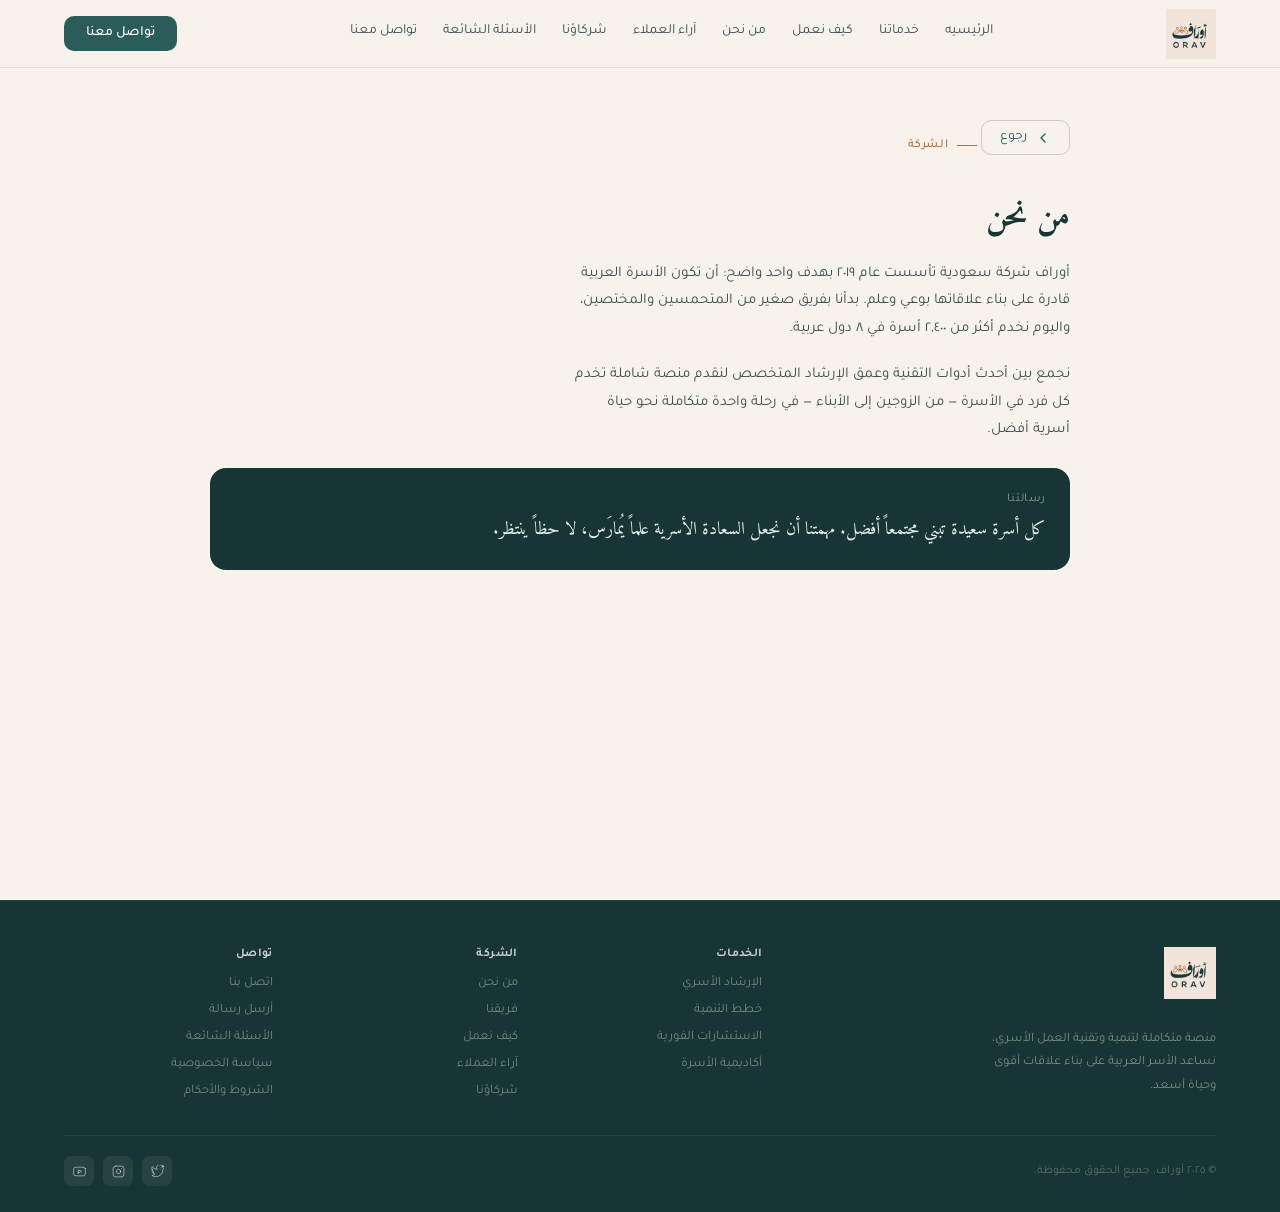
==== about.html @ 251823da "html" ====
<!doctype html>
<html lang="ar" dir="rtl">
  <head>
    <meta charset="UTF-8" />
    <meta name="viewport" content="width=device-width, initial-scale=1.0" />
    <title>أوراف — من نحن</title>
    <link
      href="https://fonts.googleapis.com/css2?family=Tajawal:wght@300;400;500;700;800&family=Amiri:ital,wght@0,400;0,700;1,400&display=swap"
      rel="stylesheet"
    />
    <link rel="stylesheet" href="css/style.css" />
  </head>
  <body>
    <nav>
      <a class="nav-logo" href="index.html">
        <img
          src="images/logo.jpg"
          class="nav-logo-img"
          alt="أوراف"
          style="height: 50px; width: auto; object-fit: contain"
        />
      </a>
      <div class="nav-menu">
        <a href="index.html">الرئيسيه</a>
        <a href="index.html#services">خدماتنا</a>
        <a href="index.html#how">كيف نعمل</a>
        <a href="index.html#about">من نحن</a>
        <a href="index.html#testimonials">آراء العملاء</a>
        <a href="index.html#partners">شركاؤنا</a>
        <a href="index.html#faq">الأسئلة الشائعة</a>
        <a href="index.html#contact">تواصل معنا</a>
      </div>
      <a class="nav-cta nav-cta-desktop" href="index.html#contact"
        >تواصل معنا</a
      >
      <button class="menu-toggle" onclick="toggleMenu()">☰</button>
    </nav>

    <div
      style="
        min-height: 100vh;
        background: var(--cream);
        padding: 120px 5% 80px;
        direction: rtl;
      "
    >
      <div style="max-width: 860px; margin: 0 auto">
        <a
          href="index.html"
          style="
            display: inline-flex;
            align-items: center;
            gap: 8px;
            background: transparent;
            border: 0.5px solid rgba(45, 95, 94, 0.25);
            border-radius: 10px;
            padding: 8px 18px;
            font-family: &quot;Tajawal&quot;, sans-serif;
            font-size: 14px;
            color: var(--teal);
            text-decoration: none;
            margin-bottom: 40px;
          "
        >
          <svg
            width="16"
            height="16"
            viewBox="0 0 24 24"
            fill="none"
            stroke="currentColor"
            stroke-width="2"
            stroke-linecap="round"
          >
            <polyline points="15,18 9,12 15,6" />
          </svg>
          رجوع
        </a>
        <div class="sec-label">الشركة</div>
        <h2 class="sec-title" style="margin-bottom: 20px">من نحن</h2>
        <p class="sec-desc" style="margin-bottom: 18px">
          أوراف شركة سعودية تأسست عام ٢٠١٩ بهدف واحد واضح: أن تكون الأسرة
          العربية قادرة على بناء علاقاتها بوعي وعلم. بدأنا بفريق صغير من
          المتحمسين والمختصين، واليوم نخدم أكثر من ٢,٤٠٠ أسرة في ٨ دول عربية.
        </p>
        <p class="sec-desc" style="margin-bottom: 18px">
          نجمع بين أحدث أدوات التقنية وعمق الإرشاد المتخصص لنقدم منصة شاملة تخدم
          كل فرد في الأسرة — من الزوجين إلى الأبناء — في رحلة واحدة متكاملة نحو
          حياة أسرية أفضل.
        </p>
        <div
          style="
            background: var(--teal-dark);
            border-radius: 16px;
            padding: 24px;
            color: white;
            margin-top: 24px;
          "
        >
          <div
            style="
              font-size: 12px;
              color: rgba(255, 255, 255, 0.5);
              margin-bottom: 8px;
              letter-spacing: 0.05em;
            "
          >
            رسالتنا
          </div>
          <div
            style="
              font-family: &quot;Amiri&quot;, serif;
              font-size: 18px;
              line-height: 1.75;
              color: rgba(255, 255, 255, 0.9);
            "
          >
            كل أسرة سعيدة تبني مجتمعاً أفضل. مهمتنا أن نجعل السعادة الأسرية
            علماً يُمارَس، لا حظاً ينتظر.
          </div>
        </div>
      </div>
    </div>

    <footer>
      <div class="footer-grid">
        <div class="footer-brand">
          <img
            src="images/logo.jpg"
            style="
              height: 52px;
              width: auto;
              object-fit: contain;
              margin-bottom: 10px;
            "
            alt="أوراف"
          />
          <p>
            منصة متكاملة لتنمية وتقنية العمل الأسري، نساعد الأسر العربية على
            بناء علاقات أقوى وحياة أسعد.
          </p>
        </div>
        <div class="footer-col">
          <h4>الخدمات</h4>
          <ul>
            <li><a href="counseling.html">الإرشاد الأسري</a></li>
            <li><a href="plans.html">خطط التنمية</a></li>
            <li><a href="instant.html">الاستشارات الفورية</a></li>
            <li><a href="academy.html">أكاديمية الأسرة</a></li>
          </ul>
        </div>
        <div class="footer-col">
          <h4>الشركة</h4>
          <ul>
            <li><a href="about.html">من نحن</a></li>
            <li><a href="team.html">فريقنا</a></li>
            <li><a href="how.html">كيف نعمل</a></li>
            <li><a href="testimonials.html">آراء العملاء</a></li>
            <li><a href="partners.html">شركاؤنا</a></li>
          </ul>
        </div>
        <div class="footer-col">
          <h4>تواصل</h4>
          <ul>
            <li><a href="contact.html">اتصل بنا</a></li>
            <li><a href="message.html">أرسل رسالة</a></li>
            <li><a href="faq.html">الأسئلة الشائعة</a></li>
            <li><a href="privacy.html">سياسة الخصوصية</a></li>
            <li><a href="terms.html">الشروط والأحكام</a></li>
          </ul>
        </div>
      </div>
      <div class="footer-btm">
        <span class="footer-copy">© ٢٠٢٥ أوراف. جميع الحقوق محفوظة.</span>
        <div class="socials">
          <div class="soc">
            <svg
              viewBox="0 0 24 24"
              fill="none"
              stroke="rgba(255,255,255,.5)"
              stroke-width="1.8"
              stroke-linecap="round"
            >
              <path
                d="M23 3a10.9 10.9 0 0 1-3.14 1.53A4.48 4.48 0 0 0 22.43.36a9 9 0 0 1-2.88 1.1A4.52 4.52 0 0 0 11.43 8a12.8 12.8 0 0 1-9.29-4.71 4.52 4.52 0 0 0 1.4 6.03 4.47 4.47 0 0 1-2.05-.56v.06a4.52 4.52 0 0 0 3.62 4.43 4.52 4.52 0 0 1-2.04.08 4.52 4.52 0 0 0 4.22 3.13A9.05 9.05 0 0 1 2 19.54a12.77 12.77 0 0 0 6.92 2.03c8.3 0 12.85-6.88 12.85-12.85l-.01-.59A9.22 9.22 0 0 0 24 4.59 9 9 0 0 1 23 3z"
              />
            </svg>
          </div>
          <div class="soc">
            <svg
              viewBox="0 0 24 24"
              fill="none"
              stroke="rgba(255,255,255,.5)"
              stroke-width="1.8"
              stroke-linecap="round"
            >
              <rect x="2" y="2" width="20" height="20" rx="5" />
              <path d="M16 11.37A4 4 0 1 1 12.63 8 4 4 0 0 1 16 11.37z" />
              <line x1="17.5" y1="6.5" x2="17.5" y2="6.5" />
            </svg>
          </div>
          <div class="soc">
            <svg
              viewBox="0 0 24 24"
              fill="none"
              stroke="rgba(255,255,255,.5)"
              stroke-width="1.8"
              stroke-linecap="round"
            >
              <path
                d="M22.54 6.42a2.78 2.78 0 0 0-1.95-1.96C18.88 4 12 4 12 4s-6.88 0-8.59.46A2.78 2.78 0 0 0 1.46 6.42 29 29 0 0 0 1 12a29 29 0 0 0 .46 5.58 2.78 2.78 0 0 0 1.95 1.96C5.12 20 12 20 12 20s6.88 0 8.59-.46a2.78 2.78 0 0 0 1.95-1.96A29 29 0 0 0 23 12a29 29 0 0 0-.46-5.58z"
              />
              <polygon points="9.75,15.02 15.5,12 9.75,8.98 9.75,15.02" />
            </svg>
          </div>
        </div>
      </div>
    </footer>

    <script src="js/page.js"></script>
  </body>
</html>
---- css/style.css ----
:root {
    --teal: #2a5c5a;
    --teal-dark: #163534;
    --teal-light: #e4f2f1;
    --teal-mid: #3d7472;
    --bronze: #b86d2e;
    --bronze-light: #fdf0e6;
    --bronze-dark: #7d4a1a;
    --cream: #f8f2ec;
    --cream-dark: #ece3d8;
    --white: #ffffff;
    --text-dark: #161f1f;
    --text-mid: #3e4f4f;
    --text-muted: #7a8f8e;
}

* {
    margin: 0;
    padding: 0;
    box-sizing: border-box;
}

html {
    scroll-behavior: smooth;
}

body {
    font-family: 'Tajawal', sans-serif;
    background: var(--cream);
    color: var(--text-dark);
    direction: rtl;
    overflow-x: hidden;
}

/* NAV */
nav {
    position: fixed;
    top: 0;
    right: 0;
    left: 0;
    z-index: 200;
    background: rgba(248, 242, 236, 0.96);
    backdrop-filter: blur(14px);
    border-bottom: 0.5px solid rgba(45, 95, 94, .12);
    padding: 0 5%;
    height: 68px;
    display: flex;
    align-items: center;
    justify-content: space-between;
}

.nav-logo {
    display: flex;
    align-items: center;
    gap: 10px;
    text-decoration: none;
}

.nav-logo-mark {
    width: 36px;
    height: 36px;
    background: var(--teal);
    border-radius: 10px;
    display: flex;
    align-items: center;
    justify-content: center;
}

.nav-logo-mark svg {
    width: 20px;
    height: 20px;
}

.nav-brand {
    font-family: 'Amiri', serif;
    font-size: 20px;
    color: var(--teal-dark);
    font-weight: 700;
}

.nav-menu {
    display: flex;
    align-items: center;
    gap: 26px;
}

.nav-menu a {
    font-size: 14px;
    color: var(--text-mid);
    text-decoration: none;
    font-weight: 400;
    transition: color .2s;
    padding-bottom: 2px;
    border-bottom: 2px solid transparent;
}

.nav-menu a:hover {
    color: var(--teal);
    border-bottom-color: var(--teal);
}

.nav-cta {
    background: var(--teal);
    color: var(--white);
    border: none;
    border-radius: 10px;
    padding: 9px 22px;
    font-family: 'Tajawal', sans-serif;
    font-size: 14px;
    font-weight: 500;
    cursor: pointer;
    transition: background .2s;
    text-decoration: none;
    display: inline-block;
}

.nav-cta:hover {
    background: var(--teal-dark);
}

/* HERO SLIDER */
.hero-slider {
    position: relative;
    overflow: hidden;
    background: var(--cream);
}

.slides-wrap {
    position: relative;
    min-height: 100vh;
}

.slide {
    position: absolute;
    inset: 0;
    opacity: 0;
    transition: opacity .85s ease;
    pointer-events: none;
    display: grid;
    grid-template-columns: 1fr 1fr;
    gap: 60px;
    align-items: center;
    padding: 120px 5% 100px;
    min-height: 100vh;
}

.slide.active {
    opacity: 1;
    pointer-events: all;
}

.slide::before {
    content: '';
    position: absolute;
    top: -80px;
    left: -80px;
    width: 460px;
    height: 460px;
    background: var(--teal-light);
    border-radius: 50%;
    opacity: .32;
    z-index: 0;
}

.slide-content {
    position: relative;
    z-index: 1;
}

.hero-badge {
    display: inline-flex;
    align-items: center;
    gap: 8px;
    background: var(--bronze-light);
    border: 0.5px solid rgba(192, 120, 64, .3);
    border-radius: 20px;
    padding: 6px 16px;
    font-size: 13px;
    color: var(--bronze-dark);
    margin-bottom: 22px;
}

.hero-badge-dot {
    width: 6px;
    height: 6px;
    border-radius: 50%;
    background: var(--bronze);
}

.slide-content h1 {
    font-family: 'Amiri', serif;
    font-size: 50px;
    font-weight: 700;
    color: var(--teal-dark);
    line-height: 1.3;
    margin-bottom: 18px;
}

.slide-content h1 span {
    color: var(--bronze);
}

.slide-content p {
    font-size: 16px;
    color: var(--text-mid);
    line-height: 1.85;
    margin-bottom: 34px;
    max-width: 430px;
}

.hero-btns {
    display: flex;
    gap: 14px;
    flex-wrap: wrap;
}

.btn-primary {
    background: var(--teal);
    color: var(--white);
    border: none;
    border-radius: 12px;
    padding: 13px 28px;
    font-family: 'Tajawal', sans-serif;
    font-size: 15px;
    font-weight: 500;
    cursor: pointer;
    transition: all .2s;
    text-decoration: none;
    display: inline-block;
}

.btn-primary:hover {
    background: var(--teal-dark);
    transform: translateY(-1px);
}

.btn-secondary {
    background: transparent;
    color: var(--teal);
    border: 1px solid rgba(45, 95, 94, .35);
    border-radius: 12px;
    padding: 13px 28px;
    font-family: 'Tajawal', sans-serif;
    font-size: 15px;
    font-weight: 500;
    cursor: pointer;
    transition: all .2s;
    text-decoration: none;
    display: inline-block;
}

.btn-secondary:hover {
    background: var(--teal-light);
}

.slide-visual {
    position: relative;
    z-index: 1;
    display: flex;
    justify-content: center;
    align-items: center;
    flex-direction: column;
    gap: 0;
}

.hero-card {
    background: var(--white);
    border-radius: 24px;
    border: 0.5px solid rgba(45, 95, 94, .15);
    padding: 26px;
    width: 320px;
    position: relative;
}

.hero-card::before {
    content: '';
    position: absolute;
    top: -10px;
    right: -10px;
    width: 100%;
    height: 100%;
    border: 1px solid rgba(192, 120, 64, .18);
    border-radius: 24px;
    z-index: -1;
}

.hc-head {
    display: flex;
    align-items: center;
    gap: 11px;
    margin-bottom: 16px;
}

.hc-av {
    width: 40px;
    height: 40px;
    border-radius: 50%;
    background: var(--teal-light);
    display: flex;
    align-items: center;
    justify-content: center;
}

.hc-av svg {
    width: 19px;
    height: 19px;
}

.hc-name {
    font-size: 14px;
    font-weight: 700;
    color: var(--teal-dark);
}

.hc-sub {
    font-size: 11px;
    color: var(--text-muted);
}

.hc-stats {
    display: grid;
    grid-template-columns: repeat(3, 1fr);
    gap: 8px;
    margin-bottom: 16px;
}

.hc-st {
    background: var(--cream);
    border-radius: 10px;
    padding: 10px 8px;
    text-align: center;
}

.hc-st-n {
    font-size: 17px;
    font-weight: 700;
    color: var(--teal);
}

.hc-st-l {
    font-size: 10px;
    color: var(--text-muted);
    margin-top: 2px;
}

.prog-lbl {
    display: flex;
    justify-content: space-between;
    font-size: 11px;
    color: var(--text-mid);
    margin-bottom: 5px;
}

.prog-bar {
    height: 5px;
    background: var(--cream-dark);
    border-radius: 3px;
    overflow: hidden;
    margin-bottom: 9px;
}

.prog-fill {
    height: 100%;
    border-radius: 3px;
    background: var(--teal);
}

.hc-tag {
    display: inline-block;
    font-size: 11px;
    padding: 3px 10px;
    background: var(--teal-light);
    color: var(--teal);
    border-radius: 20px;
    margin-top: 2px;
}

.hero-float {
    position: absolute;
    bottom: 12px;
    left: 12px;
    background: var(--teal);
    border-radius: 14px;
    padding: 12px 15px;
    color: var(--white);
    width: 140px;
    z-index: 5;
}

.hf-n {
    font-size: 22px;
    font-weight: 700;
}

.hf-l {
    font-size: 11px;
    opacity: .72;
    margin-top: 1px;
}

/* slider controls */
.slider-nav {
    position: absolute;
    bottom: 32px;
    left: 0;
    right: 0;
    display: flex;
    align-items: center;
    justify-content: center;
    gap: 16px;
    z-index: 20;
}

.dots {
    display: flex;
    gap: 7px;
}

.dot {
    width: 8px;
    height: 8px;
    border-radius: 50%;
    background: rgba(45, 95, 94, .22);
    cursor: pointer;
    transition: all .3s;
    border: none;
    padding: 0;
}

.dot.on {
    background: var(--teal);
    width: 22px;
    border-radius: 4px;
}

.arr {
    width: 36px;
    height: 36px;
    border-radius: 50%;
    border: 0.5px solid rgba(45, 95, 94, .28);
    background: var(--white);
    display: flex;
    align-items: center;
    justify-content: center;
    cursor: pointer;
    transition: all .2s;
}

.arr:hover {
    background: var(--teal);
    border-color: var(--teal);
}

.arr:hover svg {
    stroke: white;
}

.arr svg {
    width: 15px;
    height: 15px;
    stroke: var(--teal);
    stroke-width: 2;
    fill: none;
    stroke-linecap: round;
    stroke-linejoin: round;
}

/* STATS BAR */
.stats-bar {
    background: var(--teal-dark);
    padding: 32px 5%;
    display: grid;
    grid-template-columns: repeat(4, 1fr);
    gap: 20px;
    text-align: center;
}

.stat-item {
    display: flex;
    flex-direction: column;
    align-items: center;
    gap: 10px;
}

.stat-icon {
    width: 52px;
    height: 52px;
    border-radius: 14px;
    background: rgba(255, 255, 255, .07);
    border: 0.5px solid rgba(255, 255, 255, .1);
    display: flex;
    align-items: center;
    justify-content: center;
    margin-bottom: 2px;
}

.stat-icon svg {
    width: 24px;
    height: 24px;
    stroke: var(--bronze);
    fill: none;
    stroke-width: 1.8;
    stroke-linecap: round;
    stroke-linejoin: round;
}

.s-num {
    font-size: 30px;
    font-weight: 700;
    color: var(--white);
    line-height: 1;
}

.s-num span {
    color: var(--bronze);
}

.s-lbl {
    font-size: 13px;
    color: rgba(255, 255, 255, .52);
    margin-top: 2px;
}

@media(max-width:768px) {
    .stats-bar {
        grid-template-columns: repeat(2, 1fr);
        gap: 24px 16px;
        padding: 28px 5%;
    }
}

/* SECTIONS */
section {
    padding: 84px 5%;
}

.sec-label {
    display: inline-flex;
    align-items: center;
    gap: 8px;
    font-size: 12px;
    font-weight: 500;
    letter-spacing: .07em;
    color: var(--bronze);
    margin-bottom: 11px;
}

.sec-label::before {
    content: '';
    width: 20px;
    height: 1px;
    background: var(--bronze);
}

.sec-label.c {
    justify-content: center;
}

.sec-label.c::before {
    display: none;
}

.sec-title {
    font-family: 'Amiri', serif;
    font-size: 33px;
    font-weight: 700;
    color: var(--teal-dark);
    line-height: 1.35;
    margin-bottom: 12px;
}

.sec-desc {
    font-size: 15px;
    color: var(--text-mid);
    line-height: 1.85;
    max-width: 500px;
}

/* SERVICES */
.services {
    background: var(--white);
}

.srv-hd {
    display: grid;
    grid-template-columns: 1fr 1fr;
    gap: 60px;
    align-items: center;
    margin-bottom: 48px;
}

.srv-grid {
    display: grid;
    grid-template-columns: repeat(3, 1fr);
    gap: 16px;
}

.srv-card {
    background: var(--cream);
    border-radius: 20px;
    padding: 24px 20px;
    border: 0.5px solid rgba(45, 95, 94, .08);
    transition: all .25s;
}

.srv-card:hover {
    background: var(--teal);
    border-color: transparent;
    transform: translateY(-4px);
    box-shadow: 0 12px 32px rgba(42, 92, 90, .22);
}

.srv-card:hover .srv-ico {
    background: rgba(255, 255, 255, .15);
}

.srv-card:hover .srv-ico svg {
    stroke: var(--white);
}

.srv-card:hover .srv-t {
    color: var(--white);
}

.srv-card:hover .srv-d {
    color: rgba(255, 255, 255, .72);
}

.srv-card.ac {
    background: var(--teal);
}

.srv-card.ac:hover {
    background: var(--teal-dark);
}

.srv-ico {
    width: 44px;
    height: 44px;
    border-radius: 12px;
    background: var(--white);
    display: flex;
    align-items: center;
    justify-content: center;
    margin-bottom: 14px;
}

.srv-card.ac .srv-ico {
    background: rgba(255, 255, 255, .15);
}

.srv-ico svg {
    width: 21px;
    height: 21px;
}

.srv-t {
    font-size: 15px;
    font-weight: 700;
    color: var(--teal-dark);
    margin-bottom: 6px;
}

.srv-card.ac .srv-t {
    color: var(--white);
}

.srv-d {
    font-size: 13px;
    color: var(--text-mid);
    line-height: 1.75;
}

.srv-card.ac .srv-d {
    color: rgba(255, 255, 255, .72);
}

/* HOW */
.how {
    background: var(--cream);
}

.how-in {
    display: grid;
    grid-template-columns: 1fr 1fr;
    gap: 80px;
    align-items: center;
}

.steps {
    display: flex;
    flex-direction: column;
}

.step {
    display: flex;
    gap: 16px;
    padding: 20px 0;
    border-bottom: 0.5px solid rgba(45, 95, 94, .1);
}

.step:last-child {
    border-bottom: none;
}

.step-n {
    width: 36px;
    height: 36px;
    border-radius: 50%;
    background: var(--teal-light);
    color: var(--teal);
    font-size: 14px;
    font-weight: 700;
    display: flex;
    align-items: center;
    justify-content: center;
    flex-shrink: 0;
}

.step.hi .step-n {
    background: var(--teal);
    color: var(--white);
}

.step-t {
    font-size: 15px;
    font-weight: 700;
    color: var(--teal-dark);
    margin-bottom: 3px;
}

.step-d {
    font-size: 13px;
    color: var(--text-mid);
    line-height: 1.7;
}

.how-vis {
    background: var(--white);
    border-radius: 22px;
    padding: 26px;
    border: 0.5px solid rgba(45, 95, 94, .12);
}

.how-vis-video {
    padding: 0;
    border: none;
    background: transparent;
    overflow: hidden;
    border-radius: 22px;
    box-shadow: 0 20px 60px rgba(42, 92, 90, .18);
}

.yt-wrap {
    position: relative;
    width: 100%;
    padding-top: 56.25%;
    border-radius: 22px;
    overflow: hidden;
}

.yt-wrap iframe {
    position: absolute;
    top: 0;
    left: 0;
    width: 100%;
    height: 100%;
    border: none;
    display: block;
}

.tl {
    display: flex;
    gap: 13px;
    margin-bottom: 16px;
}

.tl:last-of-type {
    margin-bottom: 0;
}

.tl-lw {
    display: flex;
    flex-direction: column;
    align-items: center;
}

.tl-d {
    width: 10px;
    height: 10px;
    border-radius: 50%;
    background: var(--teal);
    flex-shrink: 0;
    margin-top: 4px;
}

.tl-d.b {
    background: var(--bronze);
}

.tl-ln {
    width: 1px;
    flex: 1;
    background: rgba(45, 95, 94, .12);
    margin: 3px 0;
}

.tl-lbl {
    font-size: 11px;
    color: var(--text-muted);
    margin-bottom: 2px;
}

.tl-txt {
    font-size: 13px;
    font-weight: 500;
    color: var(--teal-dark);
}

.tl-bar {
    height: 4px;
    background: var(--cream);
    border-radius: 2px;
    margin-top: 4px;
}

.tl-fill {
    height: 100%;
    border-radius: 2px;
    background: var(--teal);
}

.tl-fill.b {
    background: var(--bronze);
}

.how-alert {
    margin-top: 18px;
    padding: 12px;
    background: var(--teal-light);
    border-radius: 12px;
    display: flex;
    align-items: center;
    gap: 11px;
}

.how-ai {
    width: 32px;
    height: 32px;
    border-radius: 50%;
    background: var(--teal);
    display: flex;
    align-items: center;
    justify-content: center;
    flex-shrink: 0;
}

.how-ai svg {
    width: 14px;
    height: 14px;
}

/* ABOUT */
.about {
    background: var(--white);
}

.about-in {
    display: grid;
    grid-template-columns: 1fr 1fr;
    gap: 80px;
    align-items: center;
}

.vals {
    display: grid;
    grid-template-columns: 1fr 1fr;
    gap: 13px;
    margin-top: 28px;
}

.val {
    background: var(--cream);
    border-radius: 15px;
    padding: 18px 16px;
    border: 0.5px solid rgba(45, 95, 94, .08);
}

.val-ico {
    width: 34px;
    height: 34px;
    border-radius: 9px;
    display: flex;
    align-items: center;
    justify-content: center;
    margin-bottom: 9px;
}

.val-ico svg {
    width: 17px;
    height: 17px;
}

.val-t {
    font-size: 13px;
    font-weight: 700;
    color: var(--teal-dark);
    margin-bottom: 4px;
}

.val-d {
    font-size: 12px;
    color: var(--text-mid);
    line-height: 1.65;
}

.about-vis {
    display: flex;
    flex-direction: column;
    gap: 14px;
}

.team-card {
    background: var(--cream);
    border-radius: 20px;
    padding: 22px;
    border: 0.5px solid rgba(45, 95, 94, .1);
}

.team-hd {
    display: flex;
    align-items: center;
    gap: 11px;
    margin-bottom: 16px;
}

.av-row {
    display: flex;
}

.av {
    width: 36px;
    height: 36px;
    border-radius: 50%;
    display: flex;
    align-items: center;
    justify-content: center;
    font-size: 12px;
    font-weight: 700;
    border: 2px solid var(--white);
    margin-left: -9px;
}

.av:first-child {
    margin-left: 0;
}

.team-t {
    font-size: 14px;
    font-weight: 700;
    color: var(--teal-dark);
}

.team-s {
    font-size: 11px;
    color: var(--text-muted);
}

.t-stats {
    display: grid;
    grid-template-columns: repeat(3, 1fr);
    gap: 9px;
}

.t-st {
    background: var(--white);
    border-radius: 10px;
    padding: 11px 8px;
    text-align: center;
}

.t-st-n {
    font-size: 17px;
    font-weight: 700;
    color: var(--teal);
}

.t-st-l {
    font-size: 10px;
    color: var(--text-muted);
    margin-top: 1px;
}

.mission {
    background: var(--teal-dark);
    border-radius: 20px;
    padding: 22px;
}

.mission-lbl {
    font-size: 11px;
    color: rgba(255, 255, 255, .45);
    margin-bottom: 7px;
    letter-spacing: .05em;
}

.mission-txt {
    font-family: 'Amiri', serif;
    font-size: 17px;
    line-height: 1.75;
    color: rgba(255, 255, 255, .88);
}

.mission-txt span {
    color: var(--bronze);
}

/* TESTIMONIALS */
.testimonials {
    background: var(--cream);
}

.test-hd {
    text-align: center;
    margin-bottom: 46px;
}

.test-slider-wrap {
    overflow: hidden;
    position: relative;
}

.test-track {
    display: flex;
    gap: 16px;
    transition: transform .55s cubic-bezier(.4, 0, .2, 1);
    direction: ltr;
    will-change: transform;
}

.test-card {
    background: var(--white);
    border-radius: 20px;
    padding: 24px 20px;
    border: 0.5px solid rgba(45, 95, 94, .08);
    transition: border-color .2s;
    flex-shrink: 0;
    direction: rtl;
}

.test-card:hover {
    border-color: rgba(45, 95, 94, .2);
}

.test-nav {
    display: flex;
    align-items: center;
    justify-content: center;
    gap: 20px;
    margin-top: 36px;
}

.stars {
    display: flex;
    gap: 3px;
    margin-bottom: 12px;
}

.star {
    color: var(--bronze);
    font-size: 13px;
}

.test-txt {
    font-size: 13.5px;
    color: var(--text-mid);
    line-height: 1.8;
    margin-bottom: 16px;
    font-style: italic;
}

.test-au {
    display: flex;
    align-items: center;
    gap: 10px;
}

.test-av {
    width: 36px;
    height: 36px;
    border-radius: 50%;
    display: flex;
    align-items: center;
    justify-content: center;
    font-size: 12px;
    font-weight: 700;
    flex-shrink: 0;
}

.test-nm {
    font-size: 13px;
    font-weight: 700;
    color: var(--teal-dark);
}

.test-rl {
    font-size: 11px;
    color: var(--text-muted);
}

/* CONTACT */
.contact {
    background: var(--white);
}

.contact-in {
    display: grid;
    grid-template-columns: 1fr 1fr;
    gap: 80px;
    align-items: start;
}

.c-items {
    display: flex;
    flex-direction: column;
    gap: 14px;
    margin-top: 26px;
}

.c-item {
    display: flex;
    align-items: flex-start;
    gap: 13px;
    padding: 16px;
    background: var(--cream);
    border-radius: 14px;
    border: 0.5px solid rgba(45, 95, 94, .08);
}

.c-ico {
    width: 38px;
    height: 38px;
    border-radius: 11px;
    background: var(--teal-light);
    display: flex;
    align-items: center;
    justify-content: center;
    flex-shrink: 0;
}

.c-ico svg {
    width: 17px;
    height: 17px;
}

.c-t {
    font-size: 12px;
    font-weight: 700;
    color: var(--teal-dark);
    margin-bottom: 2px;
}

.c-v {
    font-size: 13px;
    color: var(--text-mid);
}

.c-form {
    background: var(--cream);
    border-radius: 22px;
    padding: 28px;
    border: 0.5px solid rgba(45, 95, 94, .1);
}

.f-title {
    font-size: 18px;
    font-weight: 700;
    color: var(--teal-dark);
    margin-bottom: 4px;
}

.f-sub {
    font-size: 13px;
    color: var(--text-muted);
    margin-bottom: 22px;
}

.f-row {
    display: grid;
    grid-template-columns: 1fr 1fr;
    gap: 11px;
    margin-bottom: 11px;
}

.f-g {
    display: flex;
    flex-direction: column;
    gap: 5px;
    margin-bottom: 11px;
}

.f-g label {
    font-size: 12px;
    font-weight: 500;
    color: var(--text-mid);
}

.f-g input,
.f-g select,
.f-g textarea {
    width: 100%;
    padding: 10px 13px;
    border: 0.5px solid rgba(45, 95, 94, .2);
    border-radius: 9px;
    font-family: 'Tajawal', sans-serif;
    font-size: 14px;
    color: var(--text-dark);
    background: var(--white);
    outline: none;
    transition: border-color .2s;
    resize: none;
}

.f-g input:focus,
.f-g select:focus,
.f-g textarea:focus {
    border-color: var(--teal);
}

.f-g textarea {
    height: 95px;
}

.btn-form {
    width: 100%;
    padding: 12px;
    background: var(--teal);
    color: var(--white);
    border: none;
    border-radius: 11px;
    font-family: 'Tajawal', sans-serif;
    font-size: 15px;
    font-weight: 500;
    cursor: pointer;
    transition: background .2s;
    margin-top: 2px;
}

.btn-form:hover {
    background: var(--teal-dark);
}

/* CTA */
.cta-sec {
    background: var(--teal-dark);
    padding: 84px 5%;
    text-align: center;
}

.cta-title {
    font-family: 'Amiri', serif;
    font-size: 40px;
    font-weight: 700;
    color: var(--white);
    margin-bottom: 13px;
}

.cta-title span {
    color: var(--bronze);
}

.cta-desc {
    font-size: 15px;
    color: rgba(255, 255, 255, .6);
    margin-bottom: 32px;
    max-width: 450px;
    margin-left: auto;
    margin-right: auto;
    line-height: 1.85;
}

.cta-btns {
    display: flex;
    gap: 13px;
    justify-content: center;
    flex-wrap: wrap;
}

.btn-bronze {
    background: var(--bronze);
    color: var(--white);
    border: none;
    border-radius: 11px;
    padding: 13px 30px;
    font-family: 'Tajawal', sans-serif;
    font-size: 15px;
    font-weight: 500;
    cursor: pointer;
    transition: all .2s;
    text-decoration: none;
    display: inline-block;
}

.btn-bronze:hover {
    background: var(--bronze-dark);
    transform: translateY(-1px);
}

.btn-ghost {
    background: transparent;
    color: var(--white);
    border: 1px solid rgba(255, 255, 255, .2);
    border-radius: 11px;
    padding: 13px 30px;
    font-family: 'Tajawal', sans-serif;
    font-size: 15px;
    font-weight: 500;
    cursor: pointer;
    transition: all .2s;
    text-decoration: none;
    display: inline-block;
}

.btn-ghost:hover {
    background: rgba(255, 255, 255, .08);
}

/* FOOTER */
footer {
    background: var(--teal-dark);
    border-top: 0.5px solid rgba(255, 255, 255, .07);
    padding: 46px 5% 26px;
}

.footer-grid {
    display: grid;
    grid-template-columns: 2fr 1fr 1fr 1fr;
    gap: 36px;
    margin-bottom: 34px;
}

.footer-brand p {
    font-size: 13px;
    color: rgba(255, 255, 255, .42);
    line-height: 1.8;
    margin-top: 11px;
    max-width: 240px;
}

.footer-col h4 {
    font-size: 12px;
    font-weight: 700;
    color: rgba(255, 255, 255, .75);
    margin-bottom: 13px;
    letter-spacing: .03em;
}

.footer-col ul {
    list-style: none;
    display: flex;
    flex-direction: column;
    gap: 8px;
}

.footer-col ul li a {
    font-size: 13px;
    color: rgba(255, 255, 255, .4);
    text-decoration: none;
    transition: color .2s;
}

.footer-col ul li a:hover {
    color: rgba(255, 255, 255, .75);
}

.footer-btm {
    display: flex;
    justify-content: space-between;
    align-items: center;
    border-top: 0.5px solid rgba(255, 255, 255, .07);
    padding-top: 20px;
}

.footer-copy {
    font-size: 12px;
    color: rgba(255, 255, 255, .28);
}

.socials {
    display: flex;
    gap: 9px;
}

.soc {
    width: 30px;
    height: 30px;
    border-radius: 7px;
    background: rgba(255, 255, 255, .07);
    display: flex;
    align-items: center;
    justify-content: center;
    transition: background .2s;
    cursor: pointer;
}

.soc:hover {
    background: rgba(255, 255, 255, .14);
}

.soc svg {
    width: 13px;
    height: 13px;
}

@keyframes fadeUp {
    from {
        opacity: 0;
        transform: translateY(18px);
    }

    to {
        opacity: 1;
        transform: translateY(0);
    }
}

.slide.active .slide-content {
    animation: fadeUp .65s ease both;
}

.slide.active .slide-visual {
    animation: fadeUp .65s ease .12s both;
}

/* LOGO */
.nav-logo-img {
    height: 44px;
    width: auto;
    object-fit: contain;
}

.footer-logo-img {
    height: 54px;
    width: auto;
    object-fit: contain;
    filter: brightness(0) invert(1);
    opacity: .85;
    margin-bottom: 10px;
}

/* HERO FIX */
.slides-wrap {
    min-height: 100vh;
    display: block;
}

.slide {
    padding: 100px 5% 100px;
    gap: 40px;
    grid-template-columns: 1fr 1fr;
    min-height: 100vh;
}

.slide-content h1 {
    font-size: 48px;
    line-height: 1.22;
}

.slide::before {
    left: auto;
    right: -50px;
    top: -50px;
    width: 380px;
    height: 380px;
    opacity: .22;
}

.hero-card {
    max-width: 340px;
    width: 100%;
}

.slide-visual {
    justify-content: center;
    padding-right: 20px;
}

/* PARTNERS */
.partners {
    background: var(--white);
    padding: 60px 5%;
}

.partners-hd {
    text-align: center;
    margin-bottom: 44px;
}

.partners-grid {
    display: grid;
    grid-template-columns: repeat(6, 1fr);
    gap: 16px;
}

.p-card {
    display: flex;
    flex-direction: column;
    align-items: center;
    justify-content: center;
    gap: 14px;
    padding: 28px 16px 22px;
    background: var(--cream);
    border-radius: 18px;
    border: 0.5px solid rgba(45, 95, 94, .08);
    transition: all .25s;
    cursor: default;
}

.p-card:hover {
    border-color: rgba(45, 95, 94, .18);
    transform: translateY(-3px);
    box-shadow: 0 10px 30px rgba(42, 92, 90, .08);
    background: var(--white);
}

.p-img-wrap {
    width: 80px;
    height: 80px;
    display: flex;
    align-items: center;
    justify-content: center;
}

.p-img-wrap svg,
.p-img-wrap img {
    width: 80px;
    height: 80px;
    object-fit: contain;
}

.p-card-name {
    font-size: 13px;
    font-weight: 700;
    color: var(--bronze);
    text-align: center;
    line-height: 1.4;
}

@media(max-width:768px) {
    .partners-grid {
        grid-template-columns: repeat(3, 1fr);
        gap: 12px;
    }
}

@media(max-width:480px) {
    .partners-grid {
        grid-template-columns: repeat(2, 1fr);
    }
}

.p-logo-box {
    border-radius: 12px;
    padding: 14px 20px;
    display: flex;
    align-items: center;
    justify-content: center;
    border: 0.5px solid rgba(45, 95, 94, .1);
    transition: border-color .2s, transform .2s;
    gap: 10px;
}

.p-logo-box:hover {
    border-color: rgba(45, 95, 94, .25);
    transform: translateY(-2px);
}

/* FAQ */
.faq {
    background: var(--cream);
    padding: 84px 5%;
}

.faq-in {
    display: grid;
    grid-template-columns: 1fr 1.4fr;
    gap: 80px;
    align-items: start;
}

.faq-list {
    display: flex;
    flex-direction: column;
    gap: 10px;
}

.faq-item {
    background: var(--white);
    border-radius: 14px;
    border: 0.5px solid rgba(45, 95, 94, .1);
    overflow: hidden;
    transition: border-color .2s;
}

.faq-item.open {
    border-color: rgba(45, 95, 94, .25);
}

.faq-q {
    display: flex;
    align-items: center;
    justify-content: space-between;
    padding: 18px 20px;
    cursor: pointer;
    gap: 12px;
}

.faq-q-txt {
    font-size: 14px;
    font-weight: 700;
    color: var(--teal-dark);
    line-height: 1.4;
}

.faq-icon {
    width: 28px;
    height: 28px;
    border-radius: 50%;
    background: var(--teal-light);
    display: flex;
    align-items: center;
    justify-content: center;
    flex-shrink: 0;
    transition: all .3s;
}

.faq-item.open .faq-icon {
    background: var(--teal);
    transform: rotate(45deg);
}

.faq-icon svg {
    width: 14px;
    height: 14px;
    stroke: var(--teal);
    stroke-width: 2;
    fill: none;
}

.faq-item.open .faq-icon svg {
    stroke: white;
}

.faq-a {
    max-height: 0;
    overflow: hidden;
    transition: max-height .35s ease, padding .35s ease;
}

.faq-item.open .faq-a {
    max-height: 200px;
}

.faq-a-in {
    padding: 0 20px 18px;
    font-size: 13px;
    color: var(--text-mid);
    line-height: 1.8;
}


@media(max-width:768px) {
    section {
        padding: 35px 5% !important;
    }

    .slide {
        padding: 50px 5% 60px !important;
        grid-template-columns: 1fr !important;
        gap: 20px;
    }

    .slide-visual {
        display: none;
    }

    .slide-content h1 {
        font-size: 22px;
    }

    .srv-grid {
        grid-template-columns: 1fr !important;
    }

    .how-in {
        grid-template-columns: 1fr !important;
        gap: 20px;
    }

    .about-in {
        grid-template-columns: 1fr !important;
        gap: 20px;
    }

    .contact-in {
        grid-template-columns: 1fr !important;
    }

    .f-row {
        grid-template-columns: 1fr;
    }

    .footer-grid {
        grid-template-columns: 1fr !important;
        gap: 24px;
    }
}

@media(max-width:480px) {
    section {
        padding: 25px 4%;
    }

    .slide {
        padding: 35px 4% 45px;
    }

    .slide-content h1 {
        font-size: 18px;
    }

    .sec-title {
        font-size: 18px;
    }

    .f-g input,
    .f-g textarea {
        font-size: 16px;
        padding: 10px;
    }

    .btn-form,
    .btn-primary {
        width: 100%;
        font-size: 14px;
        padding: 10px;
    }
}

.menu-toggle {
    display: none;
    width: 40px;
    height: 40px;
    background: var(--teal);
    border: none;
    color: white;
    border-radius: 8px;
    cursor: pointer;
    font-size: 20px;
    z-index: 300;
    flex-shrink: 0;
}

@media(max-width:768px) {
    .menu-toggle {
        display: flex;
        align-items: center;
        justify-content: center;
    }

    .nav-cta-desktop {
        display: none;
    }

    .nav-menu {
        position: absolute;
        top: 68px;
        right: 0;
        left: 0;
        background: var(--white);
        width: 100%;
        flex-direction: column;
        padding: 16px 5%;
        display: none;
        gap: 4px;
        border-radius: 0 0 14px 14px;
        box-shadow: 0 6px 20px rgba(0, 0, 0, .08);
        border-top: 0.5px solid rgba(45, 95, 94, .1);
    }

    .nav-menu.active {
        display: flex !important;
    }

    .nav-menu a {
        padding: 10px 0;
        font-size: 15px;
        border-bottom: 0.5px solid rgba(45, 95, 94, .06);
    }

    .nav-menu a:last-child {
        border-bottom: none;
    }

    .faq-in {
        grid-template-columns: 1fr;
        gap: 32px;
    }

    .footer-btm {
        flex-direction: column;
        gap: 14px;
        text-align: center;
    }
}

@media(max-width:768px) {
    section {
        padding: 35px 5% !important;
    }

    .slide {
        padding: 50px 5% 60px !important;
        grid-template-columns: 1fr !important;
        gap: 20px;
    }

    .slide-visual {
        display: none;
    }

    .slide-content h1 {
        font-size: 22px;
    }

    .srv-grid {
        grid-template-columns: 1fr !important;
    }

    .how-in {
        grid-template-columns: 1fr !important;
        gap: 20px;
    }

    .about-in {
        grid-template-columns: 1fr !important;
        gap: 20px;
    }

    .contact-in {
        grid-template-columns: 1fr !important;
    }

    .f-row {
        grid-template-columns: 1fr;
    }

    .footer-grid {
        grid-template-columns: 1fr !important;
        gap: 24px;
    }
}

@media(max-width:480px) {
    section {
        padding: 25px 4%;
    }

    .slide {
        padding: 35px 4% 45px;
    }

    .slide-content h1 {
        font-size: 18px;
    }

    .sec-title {
        font-size: 18px;
    }

    .f-g input,
    .f-g textarea {
        font-size: 16px;
        padding: 10px;
    }

    .btn-form,
    .btn-primary {
        width: 100%;
        font-size: 14px;
        padding: 10px;
    }
}
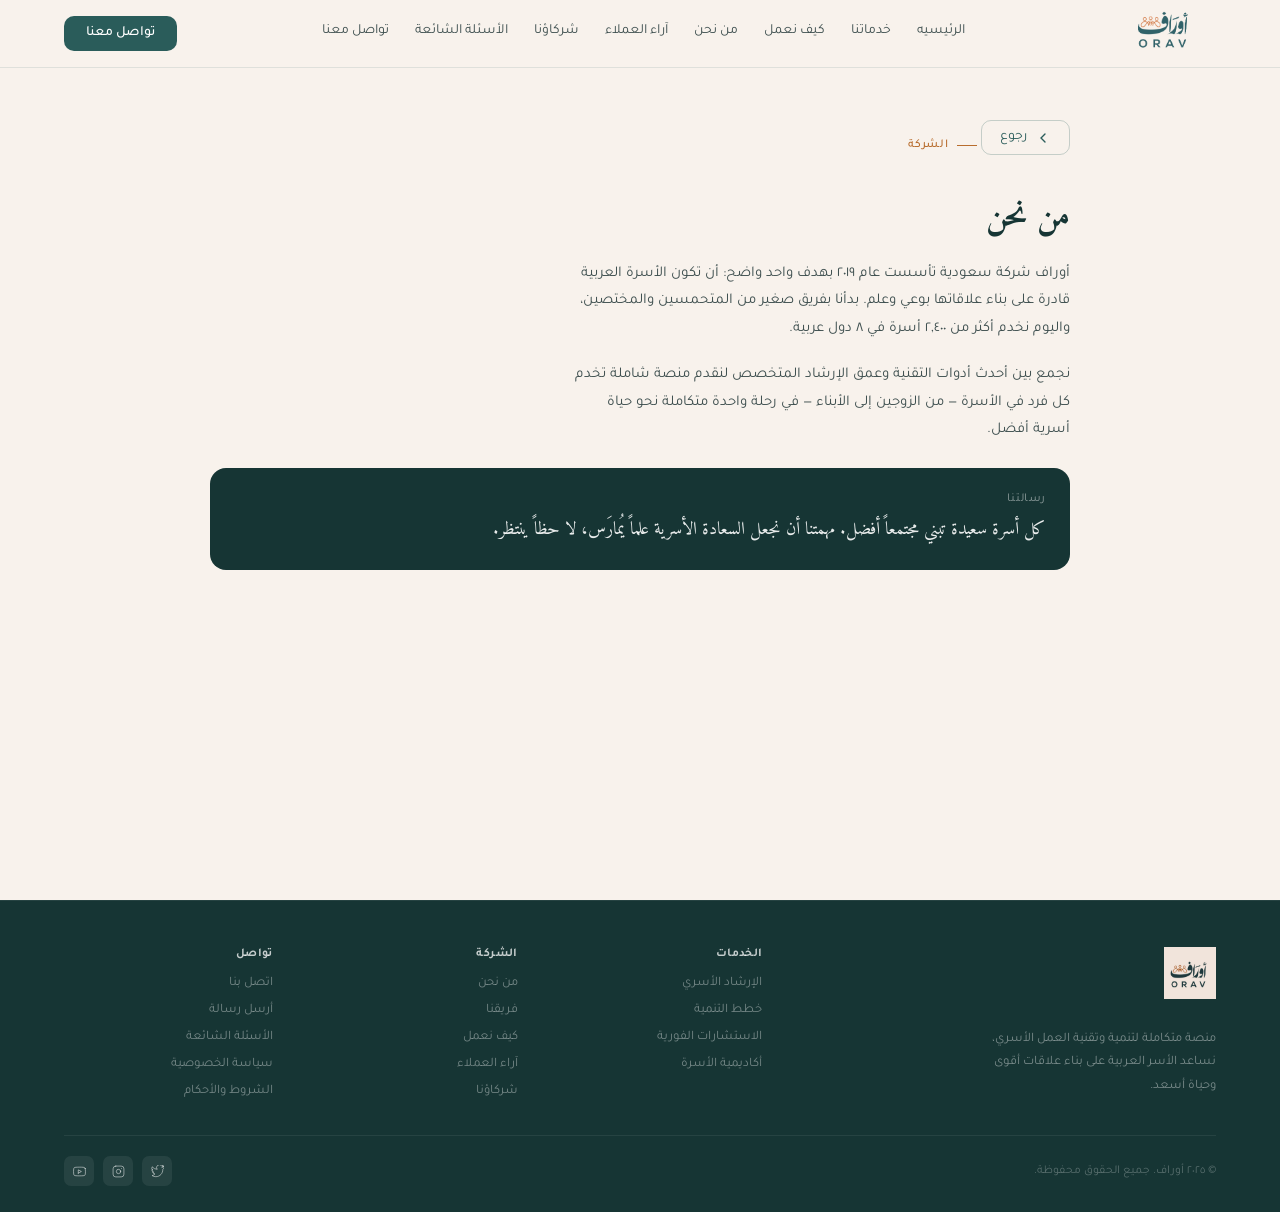
==== commit 10916f03: "u" ====
--- a/about.html
+++ b/about.html
@@ -13,13 +13,8 @@
   <body>
     <nav>
       <a class="nav-logo" href="index.html">
-        <img
-          src="images/logo.jpg"
-          class="nav-logo-img"
-          alt="أوراف"
-          style="height: 50px; width: auto; object-fit: contain"
-        />
-      </a>
+        <img src="images/orav-logo.png" class="nav-logo-img" alt="أوراف"
+      /></a>
       <div class="nav-menu">
         <a href="index.html">الرئيسيه</a>
         <a href="index.html#services">خدماتنا</a>
@@ -36,32 +31,9 @@
       <button class="menu-toggle" onclick="toggleMenu()">☰</button>
     </nav>
 
-    <div
-      style="
-        min-height: 100vh;
-        background: var(--cream);
-        padding: 120px 5% 80px;
-        direction: rtl;
-      "
-    >
-      <div style="max-width: 860px; margin: 0 auto">
-        <a
-          href="index.html"
-          style="
-            display: inline-flex;
-            align-items: center;
-            gap: 8px;
-            background: transparent;
-            border: 0.5px solid rgba(45, 95, 94, 0.25);
-            border-radius: 10px;
-            padding: 8px 18px;
-            font-family: &quot;Tajawal&quot;, sans-serif;
-            font-size: 14px;
-            color: var(--teal);
-            text-decoration: none;
-            margin-bottom: 40px;
-          "
-        >
+    <div class="page-wrapper">
+      <div class="content-container">
+        <a href="index.html" class="btn-back">
           <svg
             width="16"
             height="16"
@@ -76,44 +48,20 @@
           رجوع
         </a>
         <div class="sec-label">الشركة</div>
-        <h2 class="sec-title" style="margin-bottom: 20px">من نحن</h2>
-        <p class="sec-desc" style="margin-bottom: 18px">
+        <h2 class="sec-title mb-20">من نحن</h2>
+        <p class="sec-desc mb-18">
           أوراف شركة سعودية تأسست عام ٢٠١٩ بهدف واحد واضح: أن تكون الأسرة
           العربية قادرة على بناء علاقاتها بوعي وعلم. بدأنا بفريق صغير من
           المتحمسين والمختصين، واليوم نخدم أكثر من ٢,٤٠٠ أسرة في ٨ دول عربية.
         </p>
-        <p class="sec-desc" style="margin-bottom: 18px">
+        <p class="sec-desc mb-18">
           نجمع بين أحدث أدوات التقنية وعمق الإرشاد المتخصص لنقدم منصة شاملة تخدم
           كل فرد في الأسرة — من الزوجين إلى الأبناء — في رحلة واحدة متكاملة نحو
           حياة أسرية أفضل.
         </p>
-        <div
-          style="
-            background: var(--teal-dark);
-            border-radius: 16px;
-            padding: 24px;
-            color: white;
-            margin-top: 24px;
-          "
-        >
-          <div
-            style="
-              font-size: 12px;
-              color: rgba(255, 255, 255, 0.5);
-              margin-bottom: 8px;
-              letter-spacing: 0.05em;
-            "
-          >
-            رسالتنا
-          </div>
-          <div
-            style="
-              font-family: &quot;Amiri&quot;, serif;
-              font-size: 18px;
-              line-height: 1.75;
-              color: rgba(255, 255, 255, 0.9);
-            "
-          >
+        <div class="pg-mission-box">
+          <div class="pg-mission-label">رسالتنا</div>
+          <div class="pg-mission-text">
             كل أسرة سعيدة تبني مجتمعاً أفضل. مهمتنا أن نجعل السعادة الأسرية
             علماً يُمارَس، لا حظاً ينتظر.
           </div>
@@ -124,16 +72,7 @@
     <footer>
       <div class="footer-grid">
         <div class="footer-brand">
-          <img
-            src="images/logo.jpg"
-            style="
-              height: 52px;
-              width: auto;
-              object-fit: contain;
-              margin-bottom: 10px;
-            "
-            alt="أوراف"
-          />
+          <img src="images/logo.jpg" class="footer-logo-img" alt="أوراف" />
           <p>
             منصة متكاملة لتنمية وتقنية العمل الأسري، نساعد الأسر العربية على
             بناء علاقات أقوى وحياة أسعد.
--- a/css/style.css
+++ b/css/style.css
@@ -1434,17 +1434,15 @@
 
 /* LOGO */
 .nav-logo-img {
-    height: 44px;
+    height: 150px;
     width: auto;
     object-fit: contain;
 }
 
 .footer-logo-img {
-    height: 54px;
+    height: 52px;
     width: auto;
     object-fit: contain;
-    filter: brightness(0) invert(1);
-    opacity: .85;
     margin-bottom: 10px;
 }
 
@@ -1667,7 +1665,6 @@
     color: var(--text-mid);
     line-height: 1.8;
 }
-
 
 @media(max-width:768px) {
     section {
@@ -1814,6 +1811,588 @@
     }
 }
 
+/* ===== SUBPAGE LAYOUT ===== */
+.page-wrapper {
+    min-height: 100vh;
+    background: var(--cream);
+    padding: 120px 5% 80px;
+}
+
+.content-container {
+    max-width: 860px;
+    margin: 0 auto;
+}
+
+.btn-back {
+    display: inline-flex;
+    align-items: center;
+    gap: 8px;
+    background: transparent;
+    border: 0.5px solid rgba(45, 95, 94, 0.25);
+    border-radius: 10px;
+    padding: 8px 18px;
+    font-family: 'Tajawal', sans-serif;
+    font-size: 14px;
+    color: var(--teal);
+    text-decoration: none;
+    margin-bottom: 40px;
+    cursor: pointer;
+}
+
+/* ===== SLIDE VISUALS ===== */
+.slide-img-frame {
+    border-radius: 20px;
+    overflow: hidden;
+    border: 0.5px solid rgba(45, 95, 94, 0.12);
+}
+
+.slide-img-frame--mb {
+    border-radius: 20px;
+    overflow: hidden;
+    border: 0.5px solid rgba(45, 95, 94, 0.12);
+    margin-bottom: 14px;
+}
+
+.slide-img-svg {
+    width: 100%;
+    height: auto;
+    display: block;
+}
+
+/* ===== ABOUT PAGE ===== */
+.pg-mission-box {
+    background: var(--teal-dark);
+    border-radius: 16px;
+    padding: 24px;
+    color: white;
+    margin-top: 24px;
+}
+
+.pg-mission-label {
+    font-size: 12px;
+    color: rgba(255, 255, 255, 0.5);
+    margin-bottom: 8px;
+    letter-spacing: 0.05em;
+}
+
+.pg-mission-text {
+    font-family: 'Amiri', serif;
+    font-size: 18px;
+    line-height: 1.75;
+    color: rgba(255, 255, 255, 0.9);
+}
+
+/* ===== CONTACT PAGE ===== */
+.pg-info-list {
+    display: flex;
+    flex-direction: column;
+    gap: 14px;
+}
+
+.pg-info-item {
+    display: flex;
+    gap: 13px;
+    padding: 18px;
+    background: var(--white);
+    border-radius: 14px;
+    border: 0.5px solid rgba(45, 95, 94, 0.1);
+}
+
+.pg-info-icon {
+    width: 40px;
+    height: 40px;
+    border-radius: 11px;
+    background: var(--teal-light);
+    display: flex;
+    align-items: center;
+    justify-content: center;
+    flex-shrink: 0;
+}
+
+.pg-info-label {
+    font-size: 12px;
+    font-weight: 700;
+    color: var(--teal-dark);
+    margin-bottom: 2px;
+}
+
+.pg-info-value {
+    font-size: 14px;
+    color: var(--text-mid);
+}
+
+/* ===== GRID CARDS (counseling, partners) ===== */
+.pg-grid-2 {
+    display: grid;
+    grid-template-columns: 1fr 1fr;
+    gap: 14px;
+}
+
+.pg-card-teal {
+    background: var(--teal-light);
+    border-radius: 14px;
+    padding: 20px;
+}
+
+.pg-card-bronze {
+    background: var(--bronze-light);
+    border-radius: 14px;
+    padding: 20px;
+}
+
+.pg-card-title {
+    font-size: 13px;
+    font-weight: 700;
+    margin-bottom: 6px;
+}
+
+.pg-card-teal .pg-card-title {
+    color: var(--teal-dark);
+}
+
+.pg-card-bronze .pg-card-title {
+    color: var(--bronze-dark);
+}
+
+.pg-card-desc {
+    font-size: 12px;
+    color: var(--text-mid);
+}
+
+/* ===== FAQ SUBPAGE ===== */
+.pg-faq-list {
+    display: flex;
+    flex-direction: column;
+    gap: 10px;
+}
+
+.pg-faq-item {
+    background: var(--white);
+    border-radius: 13px;
+    padding: 20px;
+    border: 0.5px solid rgba(45, 95, 94, 0.1);
+}
+
+.pg-faq-question {
+    font-size: 14px;
+    font-weight: 700;
+    color: var(--teal-dark);
+    margin-bottom: 8px;
+}
+
+.pg-faq-answer {
+    font-size: 13px;
+    color: var(--text-mid);
+    line-height: 1.8;
+}
+
+/* ===== HOW PAGE ===== */
+.pg-step-list {
+    display: flex;
+    flex-direction: column;
+}
+
+.pg-step-item {
+    display: flex;
+    gap: 16px;
+    padding: 20px 0;
+    border-bottom: 0.5px solid rgba(45, 95, 94, 0.1);
+}
+
+.pg-step-item:last-child {
+    border-bottom: none;
+}
+
+.pg-step-num {
+    width: 36px;
+    height: 36px;
+    border-radius: 50%;
+    font-size: 14px;
+    font-weight: 700;
+    display: flex;
+    align-items: center;
+    justify-content: center;
+    flex-shrink: 0;
+}
+
+.pg-step-num--primary {
+    background: var(--teal);
+    color: white;
+}
+
+.pg-step-num--light {
+    background: var(--teal-light);
+    color: var(--teal);
+}
+
+.pg-step-title {
+    font-size: 15px;
+    font-weight: 700;
+    color: var(--teal-dark);
+    margin-bottom: 4px;
+}
+
+.pg-step-desc {
+    font-size: 13px;
+    color: var(--text-mid);
+}
+
+/* ===== MESSAGE PAGE ===== */
+.pg-form-wrap {
+    background: var(--white);
+    border-radius: 18px;
+    padding: 28px;
+    border: 0.5px solid rgba(45, 95, 94, 0.1);
+}
+
+.pg-form-grid {
+    display: grid;
+    grid-template-columns: 1fr 1fr;
+    gap: 11px;
+    margin-bottom: 11px;
+}
+
+.pg-form-grid .pg-form-group {
+    margin-bottom: 0;
+}
+
+.pg-form-group {
+    display: flex;
+    flex-direction: column;
+    gap: 5px;
+    margin-bottom: 11px;
+}
+
+.pg-form-label {
+    font-size: 12px;
+    font-weight: 500;
+    color: var(--text-mid);
+}
+
+.pg-form-input {
+    padding: 10px 13px;
+    border: 0.5px solid rgba(45, 95, 94, 0.2);
+    border-radius: 9px;
+    font-family: 'Tajawal', sans-serif;
+    font-size: 14px;
+    outline: none;
+    background: white;
+    width: 100%;
+    box-sizing: border-box;
+}
+
+.pg-form-textarea {
+    padding: 10px 13px;
+    border: 0.5px solid rgba(45, 95, 94, 0.2);
+    border-radius: 9px;
+    font-family: 'Tajawal', sans-serif;
+    font-size: 14px;
+    outline: none;
+    background: white;
+    width: 100%;
+    resize: none;
+    box-sizing: border-box;
+}
+
+.pg-form-btn {
+    width: 100%;
+    padding: 12px;
+    background: var(--teal);
+    color: white;
+    border: none;
+    border-radius: 10px;
+    font-family: 'Tajawal', sans-serif;
+    font-size: 15px;
+    font-weight: 500;
+    cursor: pointer;
+}
+
+/* ===== TESTIMONIALS PAGE ===== */
+.pg-review-list {
+    display: flex;
+    flex-direction: column;
+    gap: 16px;
+}
+
+.pg-review-card {
+    background: var(--white);
+    border-radius: 16px;
+    padding: 24px;
+    border: 0.5px solid rgba(45, 95, 94, 0.1);
+}
+
+.pg-review-stars {
+    display: flex;
+    gap: 3px;
+    margin-bottom: 12px;
+    color: #f4b400;
+}
+
+.pg-review-text {
+    font-size: 14px;
+    color: var(--text-mid);
+    line-height: 1.8;
+    margin-bottom: 16px;
+    font-style: italic;
+}
+
+.pg-review-author {
+    font-size: 13px;
+    font-weight: 700;
+    color: var(--teal-dark);
+}
+
+/* ===== INDEX HERO CARDS ===== */
+.hc-av--bronze {
+    background: #fdf3ec;
+}
+
+.hc-session-info {
+    background: var(--cream);
+    border-radius: 11px;
+    padding: 13px;
+    margin-bottom: 13px;
+}
+
+.hc-session-label {
+    font-size: 11px;
+    color: var(--text-muted);
+    margin-bottom: 5px;
+}
+
+.hc-session-title {
+    font-size: 13px;
+    font-weight: 500;
+    color: var(--teal-dark);
+}
+
+.hc-session-grid {
+    display: grid;
+    grid-template-columns: 1fr 1fr;
+    gap: 8px;
+    margin-bottom: 13px;
+}
+
+.hc-st-n--sm {
+    font-size: 13px;
+}
+
+.hc-session-badge {
+    display: flex;
+    align-items: center;
+    gap: 8px;
+    padding: 9px 11px;
+    background: var(--teal-light);
+    border-radius: 9px;
+}
+
+.hc-session-badge-txt {
+    font-size: 12px;
+    color: var(--teal);
+    font-weight: 500;
+}
+
+.pg-progress-list {
+    display: flex;
+    flex-direction: column;
+    gap: 11px;
+}
+
+.pg-progress-footer {
+    margin-top: 13px;
+    display: grid;
+    grid-template-columns: 1fr 1fr 1fr;
+    gap: 7px;
+}
+
+.prog-val-teal {
+    color: #2d5f5e;
+    font-weight: 700;
+}
+
+.prog-val-bronze {
+    color: #c07840;
+    font-weight: 700;
+}
+
+.prog-fill--bronze {
+    background: var(--bronze);
+}
+
+/* ===== ABOUT SECTION VALUES ===== */
+.val-ico--teal {
+    background: var(--teal-light);
+}
+
+.val-ico--bronze {
+    background: var(--bronze-light);
+}
+
+/* ===== AVATAR THEMES ===== */
+.av--teal {
+    background: #e8f3f3;
+    color: #2d5f5e;
+}
+
+.av--bronze {
+    background: #fdf3ec;
+    color: #8b5a28;
+}
+
+.av--brown {
+    background: #f0ede8;
+    color: #5a4a3a;
+}
+
+.test-av--teal {
+    background: #e8f3f3;
+    color: #2d5f5e;
+}
+
+.test-av--bronze {
+    background: #fdf3ec;
+    color: #8b5a28;
+}
+
+/* ===== PAGE OVERLAY ===== */
+.page-overlay {
+    display: none;
+    position: fixed;
+    inset: 0;
+    z-index: 999;
+    background: var(--cream);
+    overflow-y: auto;
+}
+
+.page-overlay-inner {
+    max-width: 860px;
+    margin: 0 auto;
+    padding: 100px 5% 80px;
+}
+
+/* ===== UTILITY ===== */
+.mt-12 {
+    margin-top: 12px;
+}
+
+.mt-14 {
+    margin-top: 14px;
+}
+
+.mt-24 {
+    margin-top: 24px;
+}
+
+.mt-28 {
+    margin-top: 28px;
+}
+
+.mb-6 {
+    margin-bottom: 6px;
+}
+
+.mb-18 {
+    margin-bottom: 18px;
+}
+
+.mb-20 {
+    margin-bottom: 20px;
+}
+
+.mb-24 {
+    margin-bottom: 24px;
+}
+
+.mb-28 {
+    margin-bottom: 28px;
+}
+
+.mb-32 {
+    margin-bottom: 32px;
+}
+
+.sec-title--center {
+    text-align: center;
+}
+
+.sec-title--sm {
+    font-size: 28px;
+}
+
+.text-bronze {
+    color: var(--bronze);
+}
+
+.sec-label--center {
+    color: var(--bronze);
+    justify-content: center;
+}
+
+.sec-label--center::before {
+    display: none;
+}
+
+.pg-report-label {
+    font-size: 11px;
+    color: var(--text-muted);
+    margin-bottom: 14px;
+    font-weight: 500;
+}
+
+.faq-q-txt {
+    font-size: 14px;
+    font-weight: 700;
+    color: var(--teal-dark);
+    line-height: 1.4;
+}
+
+.faq-icon {
+    width: 28px;
+    height: 28px;
+    border-radius: 50%;
+    background: var(--teal-light);
+    display: flex;
+    align-items: center;
+    justify-content: center;
+    flex-shrink: 0;
+    transition: all .3s;
+}
+
+.faq-item.open .faq-icon {
+    background: var(--teal);
+    transform: rotate(45deg);
+}
+
+.faq-icon svg {
+    width: 14px;
+    height: 14px;
+    stroke: var(--teal);
+    stroke-width: 2;
+    fill: none;
+}
+
+.faq-item.open .faq-icon svg {
+    stroke: white;
+}
+
+.faq-a {
+    max-height: 0;
+    overflow: hidden;
+    transition: max-height .35s ease, padding .35s ease;
+}
+
+.faq-item.open .faq-a {
+    max-height: 200px;
+}
+
+.faq-a-in {
+    padding: 0 20px 18px;
+    font-size: 13px;
+    color: var(--text-mid);
+    line-height: 1.8;
+}
+
+
 @media(max-width:768px) {
     section {
         padding: 35px 5% !important;
@@ -1891,3 +2470,148 @@
         padding: 10px;
     }
 }
+
+.menu-toggle {
+    display: none;
+    width: 40px;
+    height: 40px;
+    background: var(--teal);
+    border: none;
+    color: white;
+    border-radius: 8px;
+    cursor: pointer;
+    font-size: 20px;
+    z-index: 300;
+    flex-shrink: 0;
+}
+
+@media(max-width:768px) {
+    .menu-toggle {
+        display: flex;
+        align-items: center;
+        justify-content: center;
+    }
+
+    .nav-cta-desktop {
+        display: none;
+    }
+
+    .nav-menu {
+        position: absolute;
+        top: 68px;
+        right: 0;
+        left: 0;
+        background: var(--white);
+        width: 100%;
+        flex-direction: column;
+        padding: 16px 5%;
+        display: none;
+        gap: 4px;
+        border-radius: 0 0 14px 14px;
+        box-shadow: 0 6px 20px rgba(0, 0, 0, .08);
+        border-top: 0.5px solid rgba(45, 95, 94, .1);
+    }
+
+    .nav-menu.active {
+        display: flex !important;
+    }
+
+    .nav-menu a {
+        padding: 10px 0;
+        font-size: 15px;
+        border-bottom: 0.5px solid rgba(45, 95, 94, .06);
+    }
+
+    .nav-menu a:last-child {
+        border-bottom: none;
+    }
+
+    .faq-in {
+        grid-template-columns: 1fr;
+        gap: 32px;
+    }
+
+    .footer-btm {
+        flex-direction: column;
+        gap: 14px;
+        text-align: center;
+    }
+}
+
+@media(max-width:768px) {
+    section {
+        padding: 35px 5% !important;
+    }
+
+    .slide {
+        padding: 50px 5% 60px !important;
+        grid-template-columns: 1fr !important;
+        gap: 20px;
+    }
+
+    .slide-visual {
+        display: none;
+    }
+
+    .slide-content h1 {
+        font-size: 22px;
+    }
+
+    .srv-grid {
+        grid-template-columns: 1fr !important;
+    }
+
+    .how-in {
+        grid-template-columns: 1fr !important;
+        gap: 20px;
+    }
+
+    .about-in {
+        grid-template-columns: 1fr !important;
+        gap: 20px;
+    }
+
+    .contact-in {
+        grid-template-columns: 1fr !important;
+    }
+
+    .f-row {
+        grid-template-columns: 1fr;
+    }
+
+    .footer-grid {
+        grid-template-columns: 1fr !important;
+        gap: 24px;
+    }
+}
+
+@media(max-width:480px) {
+    section {
+        padding: 25px 4%;
+    }
+
+    .slide {
+        padding: 35px 4% 45px;
+    }
+
+    .slide-content h1 {
+        font-size: 18px;
+    }
+
+    .sec-title {
+        font-size: 18px;
+    }
+
+    .f-g input,
+    .f-g textarea {
+        font-size: 16px;
+        padding: 10px;
+    }
+
+    .btn-form,
+    .btn-primary {
+        width: 100%;
+        font-size: 14px;
+        padding: 10px;
+    }
+}
